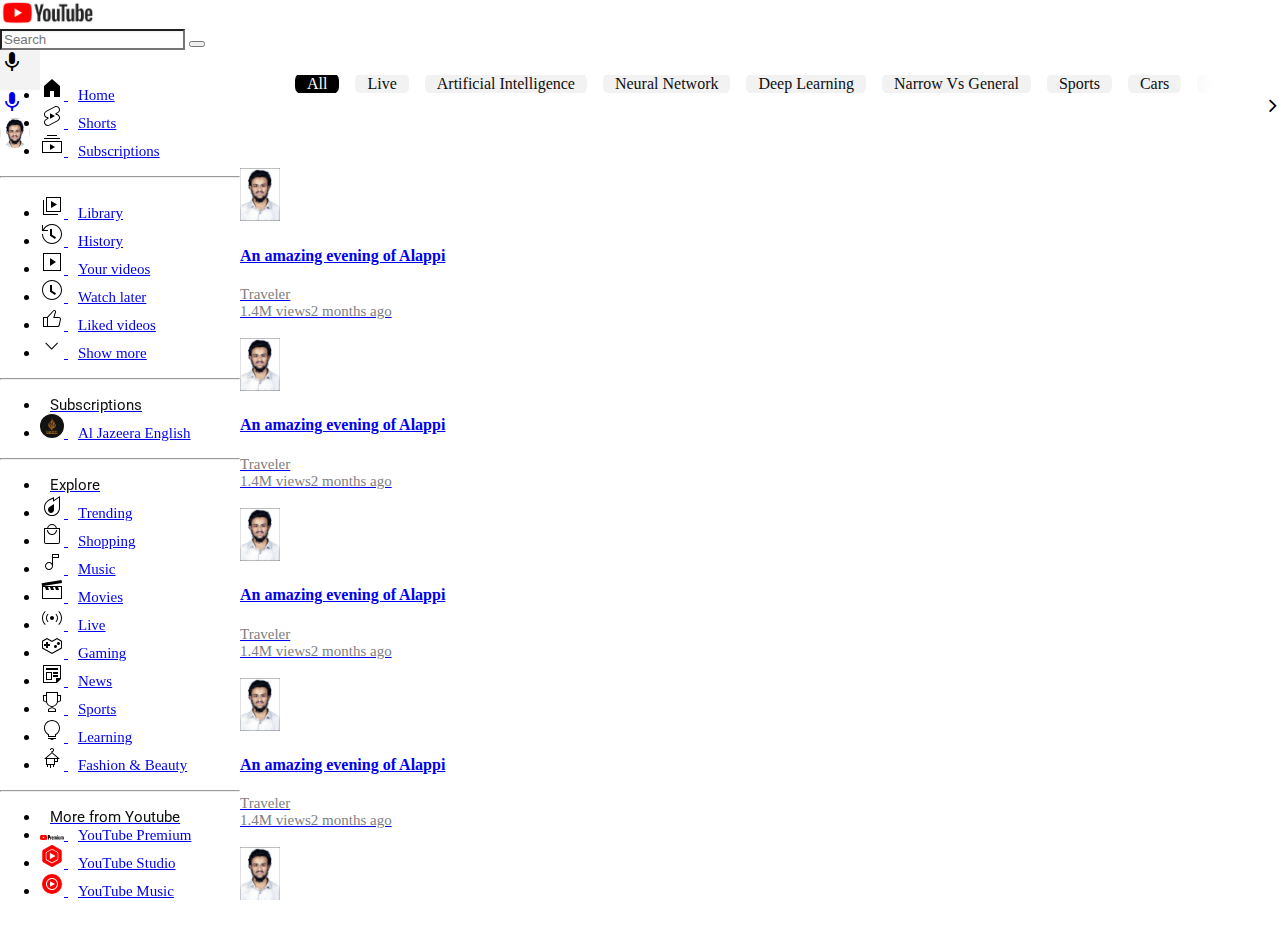
==== index.html @ 26c3fafc "third commit" ====
<!DOCTYPE html>
<html lang="en">

<head>
    <meta charset="UTF-8">
    <meta name="viewport" content="width=device-width, initial-scale=1.0">
    <title>YouTube Clone</title>
    <link rel="icon" href="images/youtube (2).png">
    <link href="https://cdn.jsdelivr.net/npm/bootstrap@5.3.1/dist/css/bootstrap.min.css" rel="stylesheet"
        integrity="sha384-4bw+/aepP/YC94hEpVNVgiZdgIC5+VKNBQNGCHeKRQN+PtmoHDEXuppvnDJzQIu9" crossorigin="anonymous">
    <!-- Material Icons -->
    <link href="https://fonts.googleapis.com/icon?family=Material+Icons" rel="stylesheet" />
    <!-- CSS -->
    <link rel="stylesheet" href="style.css">
    <link rel="stylesheet"
        href="https://cdnjs.cloudflare.com/ajax/libs/malihu-custom-scrollbar-plugin/3.1.5/jquery.mCustomScrollbar.css"
        integrity="sha512-fxF1t7b0mpb/ytjBeSu/OpgXxCVcX5/O8AJGYvHaWmNfi/lYLtttitFK17K4iKBva4iU9dcZ+BIV7dyD/nDdSw=="
        crossorigin="anonymous" referrerpolicy="no-referrer" />
    <link href="https://cdn.jsdelivr.net/npm/remixicon@3.5.0/fonts/remixicon.css" rel="stylesheet">
    <link rel="stylesheet" href="https://cdnjs.cloudflare.com/ajax/libs/font-awesome/4.7.0/css/font-awesome.css">

</head>

<body>

    <!-- topbar -->

    <nav class="navbar header justify-content-between align-items-center flex-nowrap bg-warnin">
        <div class="container-fluid">

            <!-- left-nav -->

            <div class="logo-container d-flex align-items-center">
                <a class="navbar-brand">
                    <i class="ri-menu-line"></i>
                </a>
                <a>
                    <img src="images/youtube.png" alt="..." style="width: 95px;">
                </a>
            </div>

            <!-- search-nav -->

            <div class="search-container col-xxl-4 col-xl-6 col-lg-6 col-md-6 d-none d-md-flex mx-3">
                <div class="d-flex justify-content-between align-items-center  input-group flex-nowrap">
                    <input type="text" class="form-control rounded-start-5" placeholder="Search">
                    <button class="input-group-text rounded-end-5 px-4" id="basic-addon2">
                        <i class="ri-search-line"></i>
                    </button>
                </div>
                <div class="mic-box rounded-circle ms-3 d-flex align-items-center justify-content-center">
                    <i class="material-icons mic">mic</i>
                </div>
            </div>



            <!-- profile-nav -->

            <div class=" navbar-expand profile-container">

                <div class="navbar-nav">
                    <a class="nav-item nav-link me-2  d-xs-block d-md-none" href="#"><i class="ri-search-line"
                            id="search-icon"></i></a>
                    <a class="nav-item nav-link mx-2  d-xs-block d-md-none" href="#"><i class="material-icons mic"
                            id="mic-icon">mic</i></a>
                    <a class="nav-item nav-link mx-2" href="#"><i class="ri-video-add-line"></i></a>
                    <a class="nav-item nav-link mx-2" href="#"><i class="ri-notification-2-line"></i></a>
                    <a class="nav-item navbar-brand" href="#">
                        <div class="img-container">
                            <img src="images/2787_Ashiq_witout.jpg" alt="...">
                        </div>
                    </a>
                </div>

            </div>

        </div>
    </nav>
    <!-- container -->

    <div class="container p-0 m-0">

        <!-- 26-Aug Header Completed -------------------------------------------------------------------------------------------------->

        <!-- sidebar -->

        <aside class="sidebar">
            <div class="sidebar-content">
                <ul class="nav nav-pills flex-column mb-auto home p-2">
                    <li class="nav-item">
                        <a href="#" class="nav-link active d-flex " aria-current="page">
                            <svg style="width: 24px; flex-shrink: 0;" enable-background="new 0 0 24 24" height="24"
                                viewBox="0 0 24 24" width="24" focusable="false"
                                style="pointer-events: none; display: block; width: 100%; height: 100%;">
                                <g>
                                    <path d="M4 21V10.08l8-6.96 8 6.96V21h-6v-6h-4v6H4z"></path>
                                </g>
                            </svg>
                            <Span>Home</Span>
                        </a>
                    </li>
                    <li class="nav-item">
                        <a href="#" class="nav-link link-body-emphasis">
                            <svg style="width: 24px; flex-shrink: 0;" height="24" viewBox="0 0 24 24" width="24"
                                focusable="false"
                                style="pointer-events: none; display: block; width: 100%; height: 100%;">
                                <path
                                    d="M10 14.65v-5.3L15 12l-5 2.65zm7.77-4.33-1.2-.5L18 9.06c1.84-.96 2.53-3.23 1.56-5.06s-3.24-2.53-5.07-1.56L6 6.94c-1.29.68-2.07 2.04-2 3.49.07 1.42.93 2.67 2.22 3.25.03.01 1.2.5 1.2.5L6 14.93c-1.83.97-2.53 3.24-1.56 5.07.97 1.83 3.24 2.53 5.07 1.56l8.5-4.5c1.29-.68 2.06-2.04 1.99-3.49-.07-1.42-.94-2.68-2.23-3.25zm-.23 5.86-8.5 4.5c-1.34.71-3.01.2-3.72-1.14-.71-1.34-.2-3.01 1.14-3.72l2.04-1.08v-1.21l-.69-.28-1.11-.46c-.99-.41-1.65-1.35-1.7-2.41-.05-1.06.52-2.06 1.46-2.56l8.5-4.5c1.34-.71 3.01-.2 3.72 1.14.71 1.34.2 3.01-1.14 3.72L15.5 9.26v1.21l1.8.74c.99.41 1.65 1.35 1.7 2.41.05 1.06-.52 2.06-1.46 2.56z">
                                </path>
                            </svg>
                            <span>Shorts</span>
                        </a>
                    </li>
                    <li class="nav-item">
                        <a href="#" class="nav-link link-body-emphasis">
                            <svg style="width: 24px; flex-shrink: 0;" enable-background="new 0 0 24 24" height="24"
                                viewBox="0 0 24 24" width="24" focusable="false"
                                style="pointer-events: none; display: block; width: 100%; height: 100%;">
                                <path
                                    d="M10 18v-6l5 3-5 3zm7-15H7v1h10V3zm3 3H4v1h16V6zm2 3H2v12h20V9zM3 10h18v10H3V10z">
                                </path>
                            </svg>
                            <span>Subscriptions</span>
                        </a>
                    </li>
                </ul>
                <hr>

                <ul class="nav nav-pills flex-column mb-auto home p-2">
                    <li class="nav-item">
                        <a href="#" class="nav-link link-body-emphasis">
                            <svg style="width: 24px; flex-shrink: 0;" enable-background="new 0 0 24 24" height="24"
                                viewBox="0 0 24 24" width="24" focusable="false"
                                style="pointer-events: none; display: block; width: 100%; height: 100%;">
                                <path d="m11 7 6 3.5-6 3.5V7zm7 13H4V6H3v15h15v-1zm3-2H6V3h15v15zM7 17h13V4H7v13z">
                                </path>
                            </svg>
                            <span>Library</span>
                        </a>
                    </li>
                    <li class="nav-item">
                        <a href="#" class="nav-link link-body-emphasis">
                            <svg style="width: 24px; flex-shrink: 0;" height="24"
                                style="pointer-events: none; display: block; width: 100%; height: 100%;"
                                viewBox="0 0 24 24" width="24" focusable="false">
                                <g>
                                    <path
                                        d="M14.97 16.95 10 13.87V7h2v5.76l4.03 2.49-1.06 1.7zM22 12c0 5.51-4.49 10-10 10S2 17.51 2 12h1c0 4.96 4.04 9 9 9s9-4.04 9-9-4.04-9-9-9C8.81 3 5.92 4.64 4.28 7.38c-.11.18-.22.37-.31.56L3.94 8H8v1H1.96V3h1v4.74c.04-.09.07-.17.11-.25.11-.22.23-.42.35-.63C5.22 3.86 8.51 2 12 2c5.51 0 10 4.49 10 10z">
                                    </path>
                                </g>
                            </svg>
                            <span>History</span>
                        </a>
                    </li>
                    <li class="nav-item">
                        <a href="#" class="nav-link link-body-emphasis">
                            <svg style="width: 24px; flex-shrink: 0;" enable-background="new 0 0 24 24" height="24"
                                viewBox="0 0 24 24" width="24" focusable="false"
                                style="pointer-events: none; display: block; width: 100%; height: 100%;">
                                <path d="m10 8 6 4-6 4V8zm11-5v18H3V3h18zm-1 1H4v16h16V4z"></path>
                            </svg>
                            <span>Your videos</span>
                        </a>
                    </li>
                    <li class="nav-item">
                        <a href="#" class="nav-link link-body-emphasis">
                            <svg style="width: 24px; flex-shrink: 0;" height="24" viewBox="0 0 24 24" width="24"
                                focusable="false"
                                style="pointer-events: none; display: block; width: 100%; height: 100%;">
                                <path
                                    d="M14.97 16.95 10 13.87V7h2v5.76l4.03 2.49-1.06 1.7zM12 3c-4.96 0-9 4.04-9 9s4.04 9 9 9 9-4.04 9-9-4.04-9-9-9m0-1c5.52 0 10 4.48 10 10s-4.48 10-10 10S2 17.52 2 12 6.48 2 12 2z">
                                </path>
                            </svg>
                            <span>Watch later</span>
                        </a>
                    </li>
                    <li class="nav-item">
                        <a href="#" class="nav-link link-body-emphasis">
                            <svg style="width: 24px; flex-shrink: 0;" enable-background="new 0 0 24 24" height="24"
                                viewBox="0 0 24 24" width="24" focusable="false"
                                style="pointer-events: none; display: block; width: 100%; height: 100%;">
                                <path
                                    d="M18.77,11h-4.23l1.52-4.94C16.38,5.03,15.54,4,14.38,4c-0.58,0-1.14,0.24-1.52,0.65L7,11H3v10h4h1h9.43 c1.06,0,1.98-0.67,2.19-1.61l1.34-6C21.23,12.15,20.18,11,18.77,11z M7,20H4v-8h3V20z M19.98,13.17l-1.34,6 C18.54,19.65,18.03,20,17.43,20H8v-8.61l5.6-6.06C13.79,5.12,14.08,5,14.38,5c0.26,0,0.5,0.11,0.63,0.3 c0.07,0.1,0.15,0.26,0.09,0.47l-1.52,4.94L13.18,12h1.35h4.23c0.41,0,0.8,0.17,1.03,0.46C19.92,12.61,20.05,12.86,19.98,13.17z">
                                </path>
                            </svg>
                            <span>Liked videos</span>
                        </a>
                    </li>
                    <li class="nav-item">
                        <a href="#" class="nav-link link-body-emphasis">
                            <svg style="width: 24px; flex-shrink: 0;" height="24" viewBox="0 0 24 24" width="24"
                                focusable="false"
                                style="pointer-events: none; display: block; width: 100%; height: 100%;">
                                <path d="m18 9.28-6.35 6.35-6.37-6.35.72-.71 5.64 5.65 5.65-5.65z"></path>
                            </svg>
                            <span>Show more</span>
                        </a>
                    </li>
                </ul>
                <hr>
                <ul class="nav nav-pills flex-column mb-auto home p-2">
                    <li class="nav-item">
                        <a href="#" class="nav-link link-body-emphasis">
                            <span class="heading">Subscriptions</span>
                        </a>
                    </li>
                    <li class="nav-item">
                        <a href="#" class="nav-link link-body-emphasis">
                            <img src="images/channels4_profile.jpg"
                                style="width: 24px; flex-shrink: 0; border-radius: 50%;" alt="...">
                            <span>Al Jazeera English</span>
                        </a>
                    </li>
                </ul>
                <hr>
                <ul class="nav nav-pills flex-column mb-auto home p-2">
                    <li class="nav-item">
                        <a href="#" class="nav-link link-body-emphasis">
                            <span class="heading">Explore</span>
                        </a>
                    </li>
                    <li class="nav-item">
                        <a href="#" class="nav-link link-body-emphasis">
                            <svg style="width: 24px; flex-shrink: 0;" enable-background="new 0 0 24 24" height="24"
                                viewBox="0 0 24 24" width="24" focusable="false"
                                style="pointer-events: none; display: block; width: 100%; height: 100%;">
                                <path
                                    d="M19 3.87v9.77C19 17.7 15.86 21 12 21s-7-3.3-7-7.37v-.13c0-1.06.22-2.13.62-3.09.5-1.19 1.29-2.21 2.27-2.97.85-.66 1.83-1.14 2.87-1.65.39-.19.77-.38 1.15-.58.36-.19.72-.38 1.08-.56v3.22l1.55-1.04L19 3.87M20 2l-6 4V3c-.85.44-1.7.88-2.55 1.33-1.41.74-2.9 1.34-4.17 2.32-1.13.87-2.02 2.05-2.58 3.37-.46 1.09-.7 2.29-.7 3.48v.14C4 18.26 7.58 22 12 22s8-3.74 8-8.36V2zM9.45 12.89 14 10v5.7c0 1.82-1.34 3.3-3 3.3s-3-1.47-3-3.3c0-1.19.58-2.23 1.45-2.81z">
                                </path>
                            </svg>
                            <span>Trending</span>
                        </a>
                    </li>
                    <li class="nav-item">
                        <a href="#" class="nav-link link-body-emphasis">
                            <svg style="width: 24px; flex-shrink: 0;" height="24" viewBox="0 0 24 24" width="24"
                                focusable="false"
                                style="pointer-events: none; display: block; width: 100%; height: 100%;">
                                <path
                                    d="M7 8c0 2.76 2.24 5 5 5s5-2.24 5-5h-1c0 2.21-1.79 4-4 4s-4-1.79-4-4H7zm9.9-2c-.46-2.28-2.48-4-4.9-4S7.56 3.72 7.1 6H4v14c0 1.1.9 2 2 2h12c1.1 0 2-.9 2-2V6h-3.1zM12 3c1.86 0 3.43 1.27 3.87 3H8.13c.44-1.73 2.01-3 3.87-3zm7 17c0 .55-.45 1-1 1H6c-.55 0-1-.45-1-1V7h14v13z">
                                </path>
                            </svg>
                            <span>Shopping</span>
                        </a>
                    </li>
                    <li class="nav-item">
                        <a href="#" class="nav-link link-body-emphasis">
                            <svg style="width: 24px; flex-shrink: 0;" enable-background="new 0 0 24 24" height="24"
                                viewBox="0 0 24 24" width="24" focusable="false"
                                style="pointer-events: none; display: block; width: 100%; height: 100%;">
                                <path
                                    d="M12 4v9.38c-.73-.84-1.8-1.38-3-1.38-2.21 0-4 1.79-4 4s1.79 4 4 4 4-1.79 4-4V8h6V4h-7zM9 19c-1.66 0-3-1.34-3-3s1.34-3 3-3 3 1.34 3 3-1.34 3-3 3zm9-12h-5V5h5v2z">
                                </path>
                            </svg>
                            <span>Music</span>
                        </a>
                    </li>
                    <li class="nav-item">
                        <a href="#" class="nav-link link-body-emphasis">
                            <svg style="width: 24px; flex-shrink: 0;" height="24" viewBox="0 0 24 24" width="24"
                                focusable="false"
                                style="pointer-events: none; display: block; width: 100%; height: 100%;">
                                <path
                                    d="m22.01 4.91-.5-2.96L1.64 5.19 2 8v13h20V8H3.06l18.95-3.09zM5 9l1 3h3L8 9h2l1 3h3l-1-3h2l1 3h3l-1-3h3v11H3V9h2z">
                                </path>
                            </svg>
                            <span>Movies</span>
                        </a>
                    </li>
                    <li class="nav-item">
                        <a href="#" class="nav-link link-body-emphasis">
                            <svg style="width: 24px; flex-shrink: 0;" enable-background="new 0 0 24 24" height="24"
                                viewBox="0 0 24 24" width="24" focusable="false"
                                style="pointer-events: none; display: block; width: 100%; height: 100%;">
                                <g>
                                    <path
                                        d="M14 12c0 1.1-.9 2-2 2s-2-.9-2-2 .9-2 2-2 2 .9 2 2zM8.48 8.45l-.71-.7C6.68 8.83 6 10.34 6 12s.68 3.17 1.77 4.25l.71-.71C7.57 14.64 7 13.39 7 12s.57-2.64 1.48-3.55zm7.75-.7-.71.71c.91.9 1.48 2.15 1.48 3.54s-.57 2.64-1.48 3.55l.71.71C17.32 15.17 18 13.66 18 12s-.68-3.17-1.77-4.25zM5.65 5.63l-.7-.71C3.13 6.73 2 9.24 2 12s1.13 5.27 2.95 7.08l.71-.71C4.02 16.74 3 14.49 3 12s1.02-4.74 2.65-6.37zm13.4-.71-.71.71C19.98 7.26 21 9.51 21 12s-1.02 4.74-2.65 6.37l.71.71C20.87 17.27 22 14.76 22 12s-1.13-5.27-2.95-7.08z">
                                    </path>
                                </g>
                            </svg>
                            <span>Live</span>
                        </a>
                    </li>
                    <li class="nav-item">
                        <a href="#" class="nav-link link-body-emphasis">
                            <svg style="width: 24px; flex-shrink: 0;" enable-background="new 0 0 24 24" height="24"
                                viewBox="0 0 24 24" width="24" focusable="false"
                                style="pointer-events: none; display: block; width: 100%; height: 100%;">
                                <path
                                    d="M10 12H8v2H6v-2H4v-2h2V8h2v2h2v2zm7 .5c0-.83-.67-1.5-1.5-1.5s-1.5.67-1.5 1.5.67 1.5 1.5 1.5 1.5-.67 1.5-1.5zm3-3c0-.83-.67-1.5-1.5-1.5S17 8.67 17 9.5s.67 1.5 1.5 1.5 1.5-.67 1.5-1.5zm-3.03-4.35-4.5 2.53-.49.27-.49-.27-4.5-2.53L3 7.39v6.43l8.98 5.04 8.98-5.04V7.39l-3.99-2.24m0-1.15 4.99 2.8v7.6L11.98 20 2 14.4V6.8L6.99 4l4.99 2.8L16.97 4z">
                                </path>
                            </svg>
                            <span>Gaming</span>
                        </a>
                    </li>
                    <li class="nav-item">
                        <a href="#" class="nav-link link-body-emphasis">
                            <svg style="width: 24px; flex-shrink: 0;" enable-background="new 0 0 24 24" height="24"
                                viewBox="0 0 24 24" width="24" focusable="false"
                                style="pointer-events: none; display: block; width: 100%; height: 100%;">
                                <path
                                    d="M11 11v6H7v-6h4m1-1H6v8h6v-8zM3 3.03V21h14l4-4V3.03M20 4v11.99l-.01.01H16v3.99l-.01.01H4V4h16zm-2 4H6V6h12v2zm0 7h-5v-2h5v2zm0-3h-5v-2h5v2z">
                                </path>
                            </svg>
                            <span>News</span>
                        </a>
                    </li>
                    <li class="nav-item">
                        <a href="#" class="nav-link link-body-emphasis">
                            <svg style="width: 24px; flex-shrink: 0;" height="24" viewBox="0 0 24 24" width="24"
                                focusable="false"
                                style="pointer-events: none; display: block; width: 100%; height: 100%;">
                                <path
                                    d="M18 5V2H6v3H3v6l3.23 1.61c.7 2.5 2.97 4.34 5.69 4.38L8 19v3h8v-3l-3.92-2.01c2.72-.04 4.99-1.88 5.69-4.38L21 11V5h-3zM6 11.38l-2-1V6h2v5.38zM15 21H9v-1.39l3-1.54 3 1.54V21zm2-10c0 2.76-2.24 5-5 5s-5-2.24-5-5V3h10v8zm3-.62-2 1V6h2v4.38z">
                                </path>
                            </svg>
                            <span>Sports</span>
                        </a>
                    </li>
                    <li class="nav-item">
                        <a href="#" class="nav-link link-body-emphasis">
                            <svg style="width: 24px; flex-shrink: 0;" enable-background="new 0 0 24 24" height="24"
                                viewBox="0 0 24 24" width="24" focusable="false"
                                style="pointer-events: none; display: block; width: 100%; height: 100%;">
                                <path
                                    d="M16 21h-2.28c-.35.6-.98 1-1.72 1s-1.38-.4-1.72-1H8v-1h8v1zm4-11c0 2.96-1.61 5.54-4 6.92V19H8v-2.08C5.61 15.54 4 12.96 4 10c0-4.42 3.58-8 8-8s8 3.58 8 8zm-5 8v-1.66l.5-.29C17.66 14.8 19 12.48 19 10c0-3.86-3.14-7-7-7s-7 3.14-7 7c0 2.48 1.34 4.8 3.5 6.06l.5.28V18h6z">
                                </path>
                            </svg>
                            <span>Learning</span>
                        </a>
                    </li>
                    <li class="nav-item">
                        <a href="#" class="nav-link link-body-emphasis">
                            <svg style="width: 24px; flex-shrink: 0;" height="24"
                                style="pointer-events: none; display: block; width: 100%; height: 100%;"
                                viewBox="0 0 24 24" width="24" focusable="false">
                                <path
                                    d="M12.5 6.44v-.5C13.36 5.71 14 4.93 14 4c0-1.1-.9-2-2-2s-2 .9-2 2h1c0-.55.45-1 1-1s1 .45 1 1-.45 1-1 1h-.5v1.44L4 13h2v6h1v2h1v-2h2v3h1v-3h2v2h1v-2h1v-3h3v-3h2l-7.5-6.56zM6.66 12 12 7.33 17.34 12H6.66zM14 18H7v-5h7v5zm1-3v-2h2v2h-2z">
                                </path>
                            </svg>
                            <span>Fashion & Beauty</span>
                        </a>
                    </li>
                </ul>
                <hr>
                <ul class="nav nav-pills flex-column mb-auto home p-2">
                    <li class="nav-item">
                        <a href="#" class="nav-link link-body-emphasis">
                            <span class="heading">More from Youtube</span>
                        </a>
                    </li>
                    <li class="nav-item">
                        <a href="#" class="nav-link link-body-emphasis">
                            <svg style="width: 24px; flex-shrink: 0;" class="external-icon" viewBox="0 0 97 20"
                                style="width: 100%; pointer-events: none; display: block; height: 100%;"
                                focusable="false">
                                <svg viewBox="0 0 97 20" preserveAspectRatio="xMidYMid meet"
                                    xmlns="http://www.w3.org/2000/svg">
                                    <g>
                                        <path
                                            d="M27.9704 3.12324C27.6411 1.89323 26.6745 0.926623 25.4445 0.597366C23.2173 2.24288e-07 14.2827 0 14.2827 0C14.2827 0 5.34807 2.24288e-07 3.12088 0.597366C1.89323 0.926623 0.924271 1.89323 0.595014 3.12324C-2.8036e-07 5.35042 0 10 0 10C0 10 -1.57002e-06 14.6496 0.597364 16.8768C0.926621 18.1068 1.89323 19.0734 3.12324 19.4026C5.35042 20 14.285 20 14.285 20C14.285 20 23.2197 20 25.4468 19.4026C26.6769 19.0734 27.6435 18.1068 27.9727 16.8768C28.5701 14.6496 28.5701 10 28.5701 10C28.5701 10 28.5677 5.35042 27.9704 3.12324Z"
                                            fill="#FF0000"></path>
                                        <path d="M11.4275 14.2854L18.8475 10.0004L11.4275 5.71533V14.2854Z"
                                            fill="white">
                                        </path>
                                    </g>
                                    <g>
                                        <path
                                            d="M40.0566 6.34524V7.03668C40.0566 10.4915 38.5255 12.5118 35.1742 12.5118H34.6638V18.5583H31.9263V1.42285H35.414C38.6078 1.42285 40.0566 2.7728 40.0566 6.34524ZM37.1779 6.59218C37.1779 4.09924 36.7287 3.50658 35.1765 3.50658H34.6662V10.4727H35.1365C36.6064 10.4727 37.1803 9.40968 37.1803 7.10253L37.1779 6.59218Z">
                                        </path>
                                        <path
                                            d="M46.5336 5.8345L46.3901 9.08238C45.2259 8.83779 44.264 9.02123 43.836 9.77382V18.5579H41.1196V6.0391H43.2857L43.5303 8.75312H43.6337C43.9183 6.77288 44.8379 5.771 46.0232 5.771C46.1949 5.7757 46.3666 5.79687 46.5336 5.8345Z">
                                        </path>
                                        <path
                                            d="M49.6567 13.2456V13.8782C49.6567 16.0842 49.779 16.8415 50.7198 16.8415C51.6182 16.8415 51.8228 16.1501 51.8439 14.7178L54.2734 14.8613C54.4568 17.5565 53.0481 18.763 50.6586 18.763C47.7588 18.763 46.9004 16.8627 46.9004 13.4126V11.223C46.9004 7.58707 47.8599 5.80908 50.7409 5.80908C53.6407 5.80908 54.3769 7.32131 54.3769 11.0984V13.2456H49.6567ZM49.6567 10.6703V11.5687H51.7193V10.675C51.7193 8.37258 51.5547 7.71172 50.6821 7.71172C49.8096 7.71172 49.6567 8.38669 49.6567 10.675V10.6703Z">
                                        </path>
                                        <path
                                            d="M68.4103 9.09902V18.5557H65.5928V9.30834C65.5928 8.28764 65.327 7.77729 64.7132 7.77729C64.2216 7.77729 63.7724 8.06186 63.4667 8.59338C63.4832 8.76271 63.4902 8.93439 63.4879 9.10373V18.5605H60.668V9.30834C60.668 8.28764 60.4022 7.77729 59.7884 7.77729C59.2969 7.77729 58.8665 8.06186 58.5631 8.57456V18.5628H55.7456V6.03929H57.9728L58.2221 7.63383H58.2621C58.8947 6.42969 59.9178 5.77588 61.1219 5.77588C62.3072 5.77588 62.9799 6.36854 63.288 7.43157C63.9418 6.34973 64.9225 5.77588 66.0443 5.77588C67.7564 5.77588 68.4103 7.00119 68.4103 9.09902Z">
                                        </path>
                                        <path
                                            d="M69.8191 2.8338C69.8191 1.4862 70.3106 1.09814 71.3501 1.09814C72.4132 1.09814 72.8812 1.54734 72.8812 2.8338C72.8812 4.22373 72.4108 4.57181 71.3501 4.57181C70.3106 4.56945 69.8191 4.22138 69.8191 2.8338ZM69.9837 6.03935H72.6789V18.5629H69.9837V6.03935Z">
                                        </path>
                                        <path
                                            d="M81.891 6.03955V18.5631H79.6849L79.4403 17.032H79.3792C78.7466 18.2573 77.827 18.7677 76.684 18.7677C75.0095 18.7677 74.2522 17.7046 74.2522 15.3975V6.0419H77.0697V15.2352C77.0697 16.3382 77.3002 16.7874 77.867 16.7874C78.3844 16.7663 78.8477 16.4582 79.0688 15.9902V6.0419H81.891V6.03955Z">
                                        </path>
                                        <path
                                            d="M96.1901 9.09893V18.5557H93.3726V9.30825C93.3726 8.28755 93.1068 7.7772 92.493 7.7772C92.0015 7.7772 91.5523 8.06177 91.2465 8.59329C91.263 8.76027 91.2701 8.9296 91.2677 9.09893V18.5557H88.4502V9.30825C88.4502 8.28755 88.1845 7.7772 87.5706 7.7772C87.0791 7.7772 86.6487 8.06177 86.3453 8.57447V18.5627H83.5278V6.0392H85.7527L85.9973 7.63139H86.0372C86.6699 6.42725 87.6929 5.77344 88.8971 5.77344C90.0824 5.77344 90.755 6.3661 91.0631 7.42913C91.7169 6.34729 92.6976 5.77344 93.8194 5.77344C95.541 5.77579 96.1901 7.0011 96.1901 9.09893Z">
                                        </path>
                                        <path
                                            d="M40.0566 6.34524V7.03668C40.0566 10.4915 38.5255 12.5118 35.1742 12.5118H34.6638V18.5583H31.9263V1.42285H35.414C38.6078 1.42285 40.0566 2.7728 40.0566 6.34524ZM37.1779 6.59218C37.1779 4.09924 36.7287 3.50658 35.1765 3.50658H34.6662V10.4727H35.1365C36.6064 10.4727 37.1803 9.40968 37.1803 7.10253L37.1779 6.59218Z">
                                        </path>
                                    </g>
                                </svg>
                            </svg>
                            <span>YouTube Premium</span>
                        </a>
                    </li>
                    <li class="nav-item">
                        <a href="#" class="nav-link link-body-emphasis">
                            <svg style="width: 24px; flex-shrink: 0;" viewBox="0 0 24 24" focusable="false"
                                style="pointer-events: none; display: block; width: 100%; height: 100%;">
                                <path fill="red"
                                    d="M11.13 1.21c.48-.28 1.26-.28 1.74 0l8.01 4.64c.48.28.87.97.87 1.53v9.24c0 .56-.39 1.25-.87 1.53l-8.01 4.64c-.48.28-1.26.28-1.74 0l-8.01-4.64c-.48-.28-.87-.97-.87-1.53V7.38c0-.56.39-1.25.87-1.53l8.01-4.64z">
                                </path>
                                <path fill="#fff"
                                    d="m12.71 18.98 4.9-2.83c.41-.24.64-.77.64-1.24V9.24c0-.47-.23-1-.64-1.24l-4.9-2.82c-.41-.23-1.02-.23-1.42 0L6.39 8c-.4.23-.64.77-.64 1.24v5.67c0 .47.24 1 .64 1.24l4.9 2.83c.2.12.46.18.71.18.26-.01.51-.07.71-.18z">
                                </path>
                                <path fill="red"
                                    d="m12.32 5.73 4.89 2.83c.16.09.41.31.41.67v5.67c0 .37-.25.54-.41.64l-4.89 2.83c-.16.09-.48.09-.64 0l-4.89-2.83c-.16-.09-.41-.34-.41-.64V9.24c.02-.37.25-.58.41-.68l4.89-2.83c.08-.05.2-.07.32-.07s.24.02.32.07z">
                                </path>
                                <path fill="#fff" d="M9.88 15.25 15.5 12 9.88 8.75z"></path>
                            </svg>
                            <span>YouTube Studio</span>
                        </a>
                    </li>
                    <li class="nav-item">
                        <a href="#" class="nav-link link-body-emphasis">
                            <svg style="width: 24px; flex-shrink: 0;" viewBox="0 0 24 24" focusable="false"
                                style="pointer-events: none; display: block; width: 100%; height: 100%;">
                                <circle fill="#FF0000" cx="12" cy="12" r="10"></circle>
                                <polygon fill="#FFFFFF" points="10,14.65 10,9.35 15,12 "></polygon>
                                <path fill="#FFFFFF"
                                    d="M12,7c2.76,0,5,2.24,5,5s-2.24,5-5,5s-5-2.24-5-5S9.24,7,12,7 M12,6c-3.31,0-6,2.69-6,6s2.69,6,6,6s6-2.69,6-6 S15.31,6,12,6L12,6z">
                                </path>
                            </svg>
                            <span>YouTube Music</span>
                        </a>
                    </li>
                    <li class="nav-item">
                        <a href="#" class="nav-link link-body-emphasis">
                            <svg style="width: 24px; flex-shrink: 0;" viewBox="0 0 24 24" focusable="false"
                                style="pointer-events: none; display: block; width: 100%; height: 100%;">
                                <path fill="#FF0000"
                                    d="M21.39,13.19c0-0.08,0-0.15,0-0.22c-0.01-0.86-0.5-5-0.78-5.74c-0.32-0.85-0.76-1.5-1.31-1.91 c-0.9-0.67-1.66-0.82-2.6-0.84l-0.02,0c-0.4,0-3.01,0.32-5.2,0.62C9.28,5.4,6.53,5.8,5.88,6.04c-0.9,0.33-1.62,0.77-2.19,1.33 c-1.05,1.04-1.18,2.11-1.04,3.51c0.1,1.09,0.69,5.37,1.02,6.35c0.45,1.32,1.33,2.12,2.47,2.24c0.28,0.03,0.55,0.05,0.82,0.05 c1,0,1.8-0.21,2.72-0.46c1.45-0.39,3.25-0.87,6.97-0.87l0.09,0h0.02c0.91,0,3.14-0.2,4.16-2.07C21.44,15.12,21.41,13.91,21.39,13.19 z">
                                </path>
                                <path fill="#000"
                                    d="M21.99,13.26c0-0.08,0-0.16-0.01-0.24c-0.01-0.92-0.54-5.32-0.83-6.11c-0.34-0.91-0.81-1.59-1.4-2.03 C18.81,4.17,17.99,4.02,17,4l-0.02,0c-0.43,0-3.21,0.34-5.54,0.66c-2.33,0.32-5.25,0.75-5.95,1C4.53,6.01,3.76,6.48,3.16,7.08 c-1.12,1.1-1.25,2.25-1.11,3.74c0.11,1.16,0.73,5.71,1.08,6.75c0.48,1.41,1.41,2.25,2.63,2.38C6.06,19.98,6.34,20,6.63,20 c1.07,0,1.91-0.23,2.89-0.49c1.54-0.41,3.46-0.93,7.41-0.93l0.1,0h0.02c0.97,0,3.34-0.21,4.42-2.2 C22.04,15.32,22.01,14.03,21.99,13.26z M20.59,15.91c-0.82,1.51-2.75,1.68-3.56,1.68l-0.1,0c-4.09,0-6.07,0.53-7.67,0.96 C8.31,18.8,7.56,19,6.63,19c-0.25,0-0.5-0.01-0.76-0.04c-1.04-0.11-1.54-0.99-1.79-1.71c-0.3-0.88-0.91-5.21-1.04-6.53 C2.9,9.25,3.1,8.54,3.86,7.79c0.5-0.5,1.15-0.89,1.97-1.19c0.17-0.06,1.1-0.32,5.74-0.95C14.2,5.29,16.64,5.01,16.99,5 c0.83,0.02,1.43,0.13,2.17,0.69c0.43,0.32,0.79,0.86,1.06,1.58c0.22,0.58,0.76,4.78,0.77,5.77l0.01,0.25 C21.01,13.96,21.04,15.08,20.59,15.91z">
                                </path>
                                <path fill="#000"
                                    d="M11.59,14.76c-0.48,0.36-0.8,0.45-1.01,0.45c-0.16,0-0.25-0.05-0.3-0.08c-0.34-0.18-0.42-0.61-0.5-1.2l-0.01-0.1 c-0.04-0.31-0.26-2.1-0.38-3.16L9.3,9.94C9.26,9.66,9.2,9.19,9.54,8.94c0.32-0.23,0.75-0.09,0.96-0.03c0.53,0.17,3.6,1.23,4.59,1.73 c0.21,0.09,0.67,0.28,0.68,0.83c0.01,0.5-0.38,0.74-0.53,0.82L11.59,14.76z">
                                </path>
                                <path fill="#FFF"
                                    d="M10.3,9.89c0,0,0.5,4.08,0.51,4.19c0.06-0.04,3.79-2.58,3.79-2.58C13.71,11.07,11.07,10.14,10.3,9.89z">
                                </path>
                            </svg>
                            <span>YouTube Kids</span>
                        </a>
                    </li>
                </ul>
                <hr>
                <ul class="nav nav-pills flex-column mb-auto home p-2">
                    <li class="nav-item">
                        <a href="#" class="nav-link link-body-emphasis">
                            <svg style="width: 24px; flex-shrink: 0;" enable-background="new 0 0 24 24" height="24"
                                viewBox="0 0 24 24" width="24" focusable="false"
                                style="pointer-events: none; display: block; width: 100%; height: 100%;">
                                <path
                                    d="M12 9.5c1.38 0 2.5 1.12 2.5 2.5s-1.12 2.5-2.5 2.5-2.5-1.12-2.5-2.5 1.12-2.5 2.5-2.5m0-1c-1.93 0-3.5 1.57-3.5 3.5s1.57 3.5 3.5 3.5 3.5-1.57 3.5-3.5-1.57-3.5-3.5-3.5zM13.22 3l.55 2.2.13.51.5.18c.61.23 1.19.56 1.72.98l.4.32.5-.14 2.17-.62 1.22 2.11-1.63 1.59-.37.36.08.51c.05.32.08.64.08.98s-.03.66-.08.98l-.08.51.37.36 1.63 1.59-1.22 2.11-2.17-.62-.5-.14-.4.32c-.53.43-1.11.76-1.72.98l-.5.18-.13.51-.55 2.24h-2.44l-.55-2.2-.13-.51-.5-.18c-.6-.23-1.18-.56-1.72-.99l-.4-.32-.5.14-2.17.62-1.21-2.12 1.63-1.59.37-.36-.08-.51c-.05-.32-.08-.65-.08-.98s.03-.66.08-.98l.08-.51-.37-.36L3.6 8.56l1.22-2.11 2.17.62.5.14.4-.32c.53-.44 1.11-.77 1.72-.99l.5-.18.13-.51.54-2.21h2.44M14 2h-4l-.74 2.96c-.73.27-1.4.66-2 1.14l-2.92-.83-2 3.46 2.19 2.13c-.06.37-.09.75-.09 1.14s.03.77.09 1.14l-2.19 2.13 2 3.46 2.92-.83c.6.48 1.27.87 2 1.14L10 22h4l.74-2.96c.73-.27 1.4-.66 2-1.14l2.92.83 2-3.46-2.19-2.13c.06-.37.09-.75.09-1.14s-.03-.77-.09-1.14l2.19-2.13-2-3.46-2.92.83c-.6-.48-1.27-.87-2-1.14L14 2z">
                                </path>
                            </svg>
                            <span>Settings</span>
                        </a>
                    </li>
                    <li class="nav-item">
                        <a href="#" class="nav-link link-body-emphasis">
                            <svg style="width: 24px; flex-shrink: 0;" enable-background="new 0 0 24 24" height="24"
                                viewBox="0 0 24 24" width="24" focusable="false"
                                style="pointer-events: none; display: block; width: 100%; height: 100%;">
                                <path
                                    d="m13.18 4 .24 1.2.16.8H19v7h-5.18l-.24-1.2-.16-.8H6V4h7.18M14 3H5v18h1v-9h6.6l.4 2h7V5h-5.6L14 3z">
                                </path>
                            </svg>
                            <span>Report History</span>
                        </a>
                    </li>
                    <li class="nav-item">
                        <a href="#" class="nav-link link-body-emphasis">
                            <svg style="width: 24px; flex-shrink: 0;" enable-background="new 0 0 24 24" height="24"
                                viewBox="0 0 24 24" width="24" focusable="false"
                                style="pointer-events: none; display: block; width: 100%; height: 100%;">
                                <path
                                    d="M15.36 9.96c0 1.09-.67 1.67-1.31 2.24-.53.47-1.03.9-1.16 1.6l-.04.2H11.1l.03-.28c.14-1.17.8-1.76 1.47-2.27.52-.4 1.01-.77 1.01-1.49 0-.51-.23-.97-.63-1.29-.4-.31-.92-.42-1.42-.29-.59.15-1.05.67-1.19 1.34l-.05.28H8.57l.06-.42c.2-1.4 1.15-2.53 2.42-2.87 1.05-.29 2.14-.08 2.98.57.85.64 1.33 1.62 1.33 2.68zM12 18c.55 0 1-.45 1-1s-.45-1-1-1-1 .45-1 1 .45 1 1 1zm0-15c-4.96 0-9 4.04-9 9s4.04 9 9 9 9-4.04 9-9-4.04-9-9-9m0-1c5.52 0 10 4.48 10 10s-4.48 10-10 10S2 17.52 2 12 6.48 2 12 2z">
                                </path>
                            </svg>
                            <span>Help</span>
                        </a>
                    </li>
                    <li class="nav-item">
                        <a href="#" class="nav-link link-body-emphasis">
                            <svg style="width: 24px; flex-shrink: 0;" enable-background="new 0 0 24 24" height="24"
                                viewBox="0 0 24 24" width="24" focusable="false"
                                style="pointer-events: none; display: block; width: 100%; height: 100%;">
                                <path
                                    d="M13 14h-2v-2h2v2zm0-9h-2v6h2V5zm6-2H5v16.59l3.29-3.29.3-.3H19V3m1-1v15H9l-5 5V2h16z">
                                </path>
                            </svg>
                            <span>Send feedback</span>
                        </a>
                    </li>
                </ul>
                <hr>
                <ul class="nav nav-footer mb-3">
                    <li class="nav-item">
                        <a href="#" class="nav-link text-dark">About</a>
                    </li>
                    <li class="nav-item">
                        <a href="#" class="nav-link text-dark">Press</a>
                    </li>
                    <li class="nav-item">
                        <a href="#" class="nav-link text-dark">Copyright</a>
                    </li>
                    <li class="nav-item">
                        <a href="#" class="nav-link text-dark">Contact us</a>
                    </li>
                    <li class="nav-item">
                        <a href="#" class="nav-link text-dark">Creators</a>
                    </li>
                    <li class="nav-item">
                        <a href="#" class="nav-link text-dark">Advertise</a>
                    </li>
                    <li class="nav-item">
                        <a href="#" class="nav-link text-dark">Developers</a>
                    </li>
                </ul>

                <ul class="nav nav-footer mb-3">
                    <li class="nav-item">
                        <a href="#" class="nav-link text-dark">Terms</a>
                    </li>
                    <li class="nav-item">
                        <a href="#" class="nav-link text-dark">Privacy</a>
                    </li>
                    <li class="nav-item">
                        <a href="#" class="nav-link text-dark">Policy & Safety</a>
                    </li>
                    <li class="nav-item">
                        <a href="#" class="nav-link text-dark">How YouTube works</a>
                    </li>
                    <li class="nav-item">
                        <a href="#" class="nav-link text-dark">Test new features</a>
                    </li>
                </ul>
                <ul class="nav nav-footer mb-3">
                    <li class="nav-item">
                        <a href="#" class="nav-link fw-light text-dark">© 2023 Google LLC</a>
                    </li>
                </ul>

            </div>
        </aside>

        <main>

            <!-- chips -->


                <div class="chips">
                    <div class="icon">
                        <i class="fa fa-angle-left" id="left" aria-hidden="true"></i>
                    </div>

                    <ul class="tabs-box">
                        <li>
                            <a href="#" class="tab active">All</a>
                        </li>
                        <li>
                            <a href="#" class="tab">Live</a>
                        </li>
                        <li>
                            <a href="#" class="tab">Artificial Intelligence</a>
                        </li>
                        <li>
                            <a href="#" class="tab">Neural Network</a>
                        </li>
                        <li>
                            <a href="#" class="tab">Deep Learning</a>
                        </li>
                        <li>
                            <a href="#" class="tab">Narrow Vs General</a>
                        </li>
                        <li>
                            <a href="#" class="tab">Sports</a>
                        </li>
                        <li>
                            <a href="#" class="tab">Cars</a>
                        </li>
                        <li>
                            <a href="#" class="tab">Chess</a>
                        </li>
                        <li>
                            <a href="#" class="tab">Computer Science</a>
                        </li>
                        <li>
                            <a href="#" class="tab">Computer Science</a>
                        </li>
                        <li>
                            <a href="#" class="tab">Ferrari</a>
                        </li>
                        <li>
                            <a href="#" class="tab">India</a>
                        </li>
                        <li>
                            <a href="#" class="tab">Mount Everest</a>
                        </li>
                    </ul>
                    <div class="icon">
                        <i class="fa fa-angle-right" id="right" aria-hidden="true"></i>
                    </div>
                </div>

            <!-- videos -->

            <div class="video-container container-fluid p-5 py-3">
                <div class="row">
                    <div class="col-12 col-md-6 col-lg-4 col-xl-3 p-2">
                        <a href="#" class="card card-video border-0 bg-transparent mb-4 text-decoration-none">
                            <img src="images/thumbnails/beautiful-seaside-landscape.jpg" alt="">
                            <div class="card-video-details mt-2 d-flex">
                                <div>
                                    <img src="images/2787_Ashiq_witout.jpg" class="rounded-circle me-2" width="40"
                                        alt="">
                                </div>
                                <div class="card-text">
                                    <h4 class="h4">An amazing evening of Alappi</h4>
                                    <div class="youtubeId">Traveler</div>
                                    <div class="youtubeView">1.4M views2 months ago</div>
                                </div>
                            </div>
                        </a>
                    </div>
                    <div class="col-12 col-md-6 col-lg-4 col-xl-3 p-2">
                        <a href="#" class="card card-video border-0 bg-transparent mb-4 text-decoration-none">
                            <img src="images/thumbnails/beautiful-seaside-landscape.jpg" alt="">
                            <div class="card-video-details mt-2 d-flex">
                                <div>
                                    <img src="images/2787_Ashiq_witout.jpg" class="rounded-circle me-2" width="40"
                                        alt="">
                                </div>
                                <div class="card-text">
                                    <h4 class="h4">An amazing evening of Alappi</h4>
                                    <div class="youtubeId">Traveler</div>
                                    <div class="youtubeView">1.4M views2 months ago</div>
                                </div>
                            </div>
                        </a>
                    </div>
                    <div class="col-12 col-md-6 col-lg-4 col-xl-3 p-2">
                        <a href="#" class="card card-video border-0 bg-transparent mb-4 text-decoration-none">
                            <img src="images/thumbnails/beautiful-seaside-landscape.jpg" alt="">
                            <div class="card-video-details mt-2 d-flex">
                                <div>
                                    <img src="images/2787_Ashiq_witout.jpg" class="rounded-circle me-2" width="40"
                                        alt="">
                                </div>
                                <div class="card-text">
                                    <h4 class="h4">An amazing evening of Alappi</h4>
                                    <div class="youtubeId">Traveler</div>
                                    <div class="youtubeView">1.4M views2 months ago</div>
                                </div>
                            </div>
                        </a>
                    </div>
                    <div class="col-12 col-md-6 col-lg-4 col-xl-3 p-2">
                        <a href="#" class="card card-video border-0 bg-transparent mb-4 text-decoration-none">
                            <img src="images/thumbnails/beautiful-seaside-landscape.jpg" alt="">
                            <div class="card-video-details mt-2 d-flex">
                                <div>
                                    <img src="images/2787_Ashiq_witout.jpg" class="rounded-circle me-2" width="40"
                                        alt="">
                                </div>
                                <div class="card-text">
                                    <h4 class="h4">An amazing evening of Alappi</h4>
                                    <div class="youtubeId">Traveler</div>
                                    <div class="youtubeView">1.4M views2 months ago</div>
                                </div>
                            </div>
                        </a>
                    </div>
                    <div class="col-12 col-md-6 col-lg-4 col-xl-3 p-2">
                        <a href="#" class="card card-video border-0 bg-transparent mb-4 text-decoration-none">
                            <img src="images/thumbnails/beautiful-seaside-landscape.jpg" alt="">
                            <div class="card-video-details mt-2 d-flex">
                                <div>
                                    <img src="images/2787_Ashiq_witout.jpg" class="rounded-circle me-2" width="40"
                                        alt="">
                                </div>
                                <div class="card-text">
                                    <h4 class="h4">An amazing evening of Alappi</h4>
                                    <div class="youtubeId">Traveler</div>
                                    <div class="youtubeView">1.4M views2 months ago</div>
                                </div>
                            </div>
                        </a>
                    </div>
                    <div class="col-12 col-md-6 col-lg-4 col-xl-3 p-2">
                        <a href="#" class="card card-video border-0 bg-transparent mb-4 text-decoration-none">
                            <img src="images/thumbnails/beautiful-seaside-landscape.jpg" alt="">
                            <div class="card-video-details mt-2 d-flex">
                                <div>
                                    <img src="images/2787_Ashiq_witout.jpg" class="rounded-circle me-2" width="40"
                                        alt="">
                                </div>
                                <div class="card-text">
                                    <h4 class="h4">An amazing evening of Alappi</h4>
                                    <div class="youtubeId">Traveler</div>
                                    <div class="youtubeView">1.4M views2 months ago</div>
                                </div>
                            </div>
                        </a>
                    </div>
                    <div class="col-12 col-md-6 col-lg-4 col-xl-3 p-2">
                        <a href="#" class="card card-video border-0 bg-transparent mb-4 text-decoration-none">
                            <img src="images/thumbnails/beautiful-seaside-landscape.jpg" alt="">
                            <div class="card-video-details mt-2 d-flex">
                                <div>
                                    <img src="images/2787_Ashiq_witout.jpg" class="rounded-circle me-2" width="40"
                                        alt="">
                                </div>
                                <div class="card-text">
                                    <h4 class="h4">An amazing evening of Alappi</h4>
                                    <div class="youtubeId">Traveler</div>
                                    <div class="youtubeView">1.4M views2 months ago</div>
                                </div>
                            </div>
                        </a>
                    </div>
                    <div class="col-12 col-md-6 col-lg-4 col-xl-3 p-2">
                        <a href="#" class="card card-video border-0 bg-transparent mb-4 text-decoration-none">
                            <img src="images/thumbnails/beautiful-seaside-landscape.jpg" alt="">
                            <div class="card-video-details mt-2 d-flex">
                                <div>
                                    <img src="images/2787_Ashiq_witout.jpg" class="rounded-circle me-2" width="40"
                                        alt="">
                                </div>
                                <div class="card-text">
                                    <h4 class="h4">An amazing evening of Alappi</h4>
                                    <div class="youtubeId">Traveler</div>
                                    <div class="youtubeView">1.4M views2 months ago</div>
                                </div>
                            </div>
                        </a>
                    </div>
                    <div class="col-12 col-md-6 col-lg-4 col-xl-3 p-2">
                        <a href="#" class="card card-video border-0 bg-transparent mb-4 text-decoration-none">
                            <img src="images/thumbnails/beautiful-seaside-landscape.jpg" alt="">
                            <div class="card-video-details mt-2 d-flex">
                                <div>
                                    <img src="images/2787_Ashiq_witout.jpg" class="rounded-circle me-2" width="40"
                                        alt="">
                                </div>
                                <div class="card-text">
                                    <h4 class="h4">An amazing evening of Alappi</h4>
                                    <div class="youtubeId">Traveler</div>
                                    <div class="youtubeView">1.4M views2 months ago</div>
                                </div>
                            </div>
                        </a>
                    </div>
                </div>
            </div>
        </main>
    </div>


    <script src="https://cdn.jsdelivr.net/npm/bootstrap@5.3.1/dist/js/bootstrap.bundle.min.js"
        integrity="sha384-HwwvtgBNo3bZJJLYd8oVXjrBZt8cqVSpeBNS5n7C8IVInixGAoxmnlMuBnhbgrkm"
        crossorigin="anonymous"></script>
    <script
        src="https://cdnjs.cloudflare.com/ajax/libs/malihu-custom-scrollbar-plugin/3.1.5/jquery.mCustomScrollbar.min.js"
        integrity="sha512-Yk47FuYNtuINE1w+t/KT4BQ7JaycTCcrvlSvdK/jry6Kcxqg5vN7/svVWCxZykVzzJHaxXk5T9jnFemZHSYgnw=="
        crossorigin="anonymous" referrerpolicy="no-referrer"></script>
    <script src="script.js"></script>

    </div>
</body>

</html>
---- style.css ----
@import url('https://fonts.googleapis.com/css2?family=Roboto&display=swap');

  body,
  html {
      margin: 0;
      padding: 0;
      overflow: hidden;
      box-sizing: border-box;
  }

  .container {
      width: 100%;
      height: 100%;
  }

  /*------------- navbar ----------------*/

  .header {
      position: fixed;
      background-color: #ffffff;
      width: 100%;
  }

  .input-group-text .form-control {
      border-color: #ccc;
  }

  .form-control {
      box-shadow: inset 0 1px 2px #eee
  }

  .profile-container .img-container {
      width: 30px;
      height: 30px;
      overflow: hidden;
      border-radius: 50%;
  }

  .img-container img {
      width: 100%;
  }

  .mic-box {
      background-color: #f3f3f3;
      flex-shrink: 0;
      width: 40px;
      height: 40px;
  }

  .mic-box:hover {
      cursor: pointer;
  }

  /* ---------------- sidebar -------------- */

  .sidebar {
      width: 240px;
      position: fixed;
      overflow-y: scroll;
      margin: 0 0 0 0;
      height: calc(100vh - 60px);

      .nav-link span {
          padding: 0 10px;
          vertical-align: bottom;
          font-size: 15px;
          white-space: nowrap;
      }

      visibility: hidden;
  }

  .sidebar-content,
  .sidebar:hover {
      visibility: visible;
  }

  .heading {
      font-size: 16px;
      font-family: 'Roboto', sans-serif;
      font-weight: 400;
      color: #0f0f0f;
  }

  .nav-footer {
      padding-right: 30px;
      padding-left: 1rem;

      .nav-link {
          font-size: 12px;
          font-weight: bold;
          padding: 0;
          padding-right: 5px;
      }
  }

  ::-webkit-scrollbar {
      background: transparent;
      width: 7px;
  }

  ::-webkit-scrollbar-thumb {
      background: #606060;
      border-radius: 100px;
  }

  /* *************** main ****************** */

  main {
      width: calc(100vw - 240px);
      height: calc(100vh - 60px);
      /* background: #606060; */
      margin: 60px 0 0 240px;
    
  }

  /* ------------- chips -------------- */

  .video-container{
    overflow-y: scroll;
  }

  .chips {
      width: 100%;
      background-color: rgb(255, 255, 255);
      position: relative;
      overflow-x: hidden;
      align-items: center;
      padding: 15px;
      height: 60px;
  }

  .chips .icon {
      position: absolute;
      top: 0;
      height: 100%;
      width: 120px;
      display: flex;
      align-items: center;
  }

  .icon:first-child {
      left: 0;
      display: none;
      background: linear-gradient(90deg, #ffffff 70%, transparent);
  }

  .icon:last-child {
      right: 0;
      justify-content: flex-end;
      background: linear-gradient(-90deg, #ffffff 70%, transparent);
  }

  .icon i {
      width: 45px;
      height: 45px;
      cursor: pointer;
      background: #fff;
      border-radius: 50%;
      text-align: center;
      line-height: 45px;
      font-size: 1.4rem;
  }

  .icon i:hover {
      background: #f0f0f0;
  }

  .icon:first-child {
      margin-left: 15px;
  }

  .icon:last-child {
      margin-right: 15px;
  }

  .chips .tabs-box {
      display: flex;
      list-style: none;
      gap: 16px;
      margin: 0;
      overflow: hidden;
      scroll-behavior: smooth;
  }

  .tabs-box.dragging {
      scroll-behavior: auto;
      cursor: grab;
  }

  .tabs-box.dragging .tab {
      user-select: none;
  }

  .tabs-box .tab {
      text-decoration: none;
      color: #0f0f0f;
      background-color: rgba(0, 0, 0, 0.05);
      padding: 2px 12px;
      min-width: 20px;
      max-width: 150px;
      overflow: hidden;
      text-overflow: ellipsis;
      border-radius: 7px;
      white-space: nowrap;
      cursor: pointer;
  }

  .tabs-box li a:hover {
      background: #e9e9e9;
  }

  .tabs-box .tab.active {
      color: #fff;
      background: black;
  }

  /* ------------------ video-cards ------------------------- */

  .video-container{
    height: calc(100vh - 120px);
    overflow-y: scroll;
  }

  .card-text {
      .h4 {
          font-size: 16px;
          font-weight: bold;
      }

      .youtubeId,
      .youtubeView {
          color: grey;
          font-size: 15px;
      }
  }
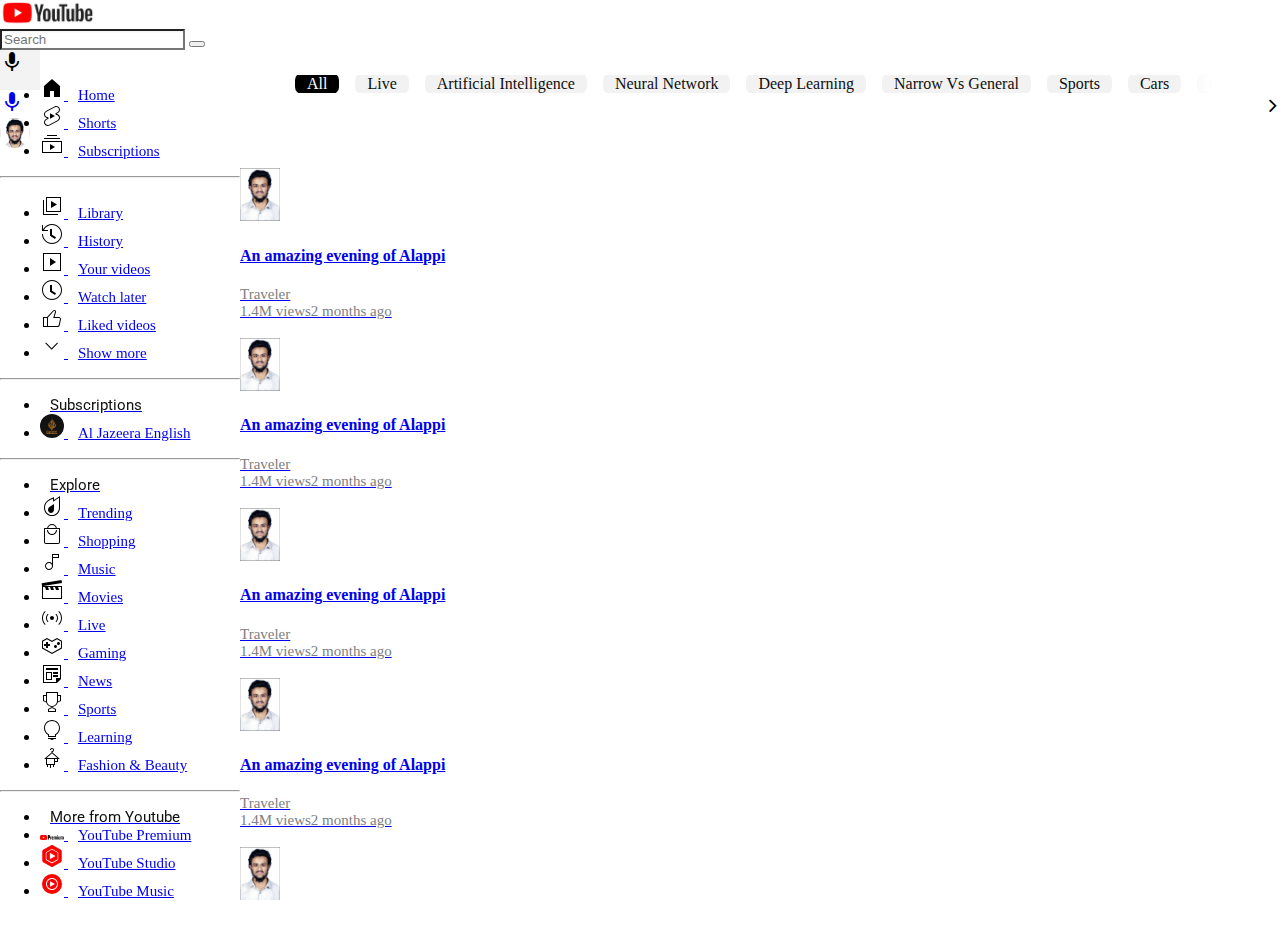
==== commit b0db776f: "first commit" ====
--- a/index.html
+++ b/index.html
@@ -32,7 +32,7 @@
 
             <div class="logo-container d-flex align-items-center">
                 <a class="navbar-brand">
-                    <i class="ri-menu-line"></i>
+                    <i class="ri-menu-line" onclick="javascript:switchVisibility();"></i>
                 </a>
                 <a>
                     <img src="images/youtube.png" alt="..." style="width: 95px;">
@@ -79,13 +79,13 @@
     </nav>
     <!-- container -->
 
-    <div class="container p-0 m-0">
+    <div class="container-fluid">
 
         <!-- 26-Aug Header Completed -------------------------------------------------------------------------------------------------->
 
         <!-- sidebar -->
 
-        <aside class="sidebar">
+        <aside class="sidebar" id="s-bar1">
             <div class="sidebar-content">
                 <ul class="nav nav-pills flex-column mb-auto home p-2">
                     <li class="nav-item">
@@ -452,49 +452,25 @@
                 <ul class="nav nav-pills flex-column mb-auto home p-2">
                     <li class="nav-item">
                         <a href="#" class="nav-link link-body-emphasis">
-                            <svg style="width: 24px; flex-shrink: 0;" enable-background="new 0 0 24 24" height="24"
-                                viewBox="0 0 24 24" width="24" focusable="false"
-                                style="pointer-events: none; display: block; width: 100%; height: 100%;">
-                                <path
-                                    d="M12 9.5c1.38 0 2.5 1.12 2.5 2.5s-1.12 2.5-2.5 2.5-2.5-1.12-2.5-2.5 1.12-2.5 2.5-2.5m0-1c-1.93 0-3.5 1.57-3.5 3.5s1.57 3.5 3.5 3.5 3.5-1.57 3.5-3.5-1.57-3.5-3.5-3.5zM13.22 3l.55 2.2.13.51.5.18c.61.23 1.19.56 1.72.98l.4.32.5-.14 2.17-.62 1.22 2.11-1.63 1.59-.37.36.08.51c.05.32.08.64.08.98s-.03.66-.08.98l-.08.51.37.36 1.63 1.59-1.22 2.11-2.17-.62-.5-.14-.4.32c-.53.43-1.11.76-1.72.98l-.5.18-.13.51-.55 2.24h-2.44l-.55-2.2-.13-.51-.5-.18c-.6-.23-1.18-.56-1.72-.99l-.4-.32-.5.14-2.17.62-1.21-2.12 1.63-1.59.37-.36-.08-.51c-.05-.32-.08-.65-.08-.98s.03-.66.08-.98l.08-.51-.37-.36L3.6 8.56l1.22-2.11 2.17.62.5.14.4-.32c.53-.44 1.11-.77 1.72-.99l.5-.18.13-.51.54-2.21h2.44M14 2h-4l-.74 2.96c-.73.27-1.4.66-2 1.14l-2.92-.83-2 3.46 2.19 2.13c-.06.37-.09.75-.09 1.14s.03.77.09 1.14l-2.19 2.13 2 3.46 2.92-.83c.6.48 1.27.87 2 1.14L10 22h4l.74-2.96c.73-.27 1.4-.66 2-1.14l2.92.83 2-3.46-2.19-2.13c.06-.37.09-.75.09-1.14s-.03-.77-.09-1.14l2.19-2.13-2-3.46-2.92.83c-.6-.48-1.27-.87-2-1.14L14 2z">
-                                </path>
-                            </svg>
+                            <i class="ri-settings-3-line"></i>
                             <span>Settings</span>
                         </a>
                     </li>
                     <li class="nav-item">
                         <a href="#" class="nav-link link-body-emphasis">
-                            <svg style="width: 24px; flex-shrink: 0;" enable-background="new 0 0 24 24" height="24"
-                                viewBox="0 0 24 24" width="24" focusable="false"
-                                style="pointer-events: none; display: block; width: 100%; height: 100%;">
-                                <path
-                                    d="m13.18 4 .24 1.2.16.8H19v7h-5.18l-.24-1.2-.16-.8H6V4h7.18M14 3H5v18h1v-9h6.6l.4 2h7V5h-5.6L14 3z">
-                                </path>
-                            </svg>
+                            <i class="ri-flag-line"></i>
                             <span>Report History</span>
                         </a>
                     </li>
                     <li class="nav-item">
                         <a href="#" class="nav-link link-body-emphasis">
-                            <svg style="width: 24px; flex-shrink: 0;" enable-background="new 0 0 24 24" height="24"
-                                viewBox="0 0 24 24" width="24" focusable="false"
-                                style="pointer-events: none; display: block; width: 100%; height: 100%;">
-                                <path
-                                    d="M15.36 9.96c0 1.09-.67 1.67-1.31 2.24-.53.47-1.03.9-1.16 1.6l-.04.2H11.1l.03-.28c.14-1.17.8-1.76 1.47-2.27.52-.4 1.01-.77 1.01-1.49 0-.51-.23-.97-.63-1.29-.4-.31-.92-.42-1.42-.29-.59.15-1.05.67-1.19 1.34l-.05.28H8.57l.06-.42c.2-1.4 1.15-2.53 2.42-2.87 1.05-.29 2.14-.08 2.98.57.85.64 1.33 1.62 1.33 2.68zM12 18c.55 0 1-.45 1-1s-.45-1-1-1-1 .45-1 1 .45 1 1 1zm0-15c-4.96 0-9 4.04-9 9s4.04 9 9 9 9-4.04 9-9-4.04-9-9-9m0-1c5.52 0 10 4.48 10 10s-4.48 10-10 10S2 17.52 2 12 6.48 2 12 2z">
-                                </path>
-                            </svg>
+                            <i class="ri-question-line"></i>
                             <span>Help</span>
                         </a>
                     </li>
                     <li class="nav-item">
                         <a href="#" class="nav-link link-body-emphasis">
-                            <svg style="width: 24px; flex-shrink: 0;" enable-background="new 0 0 24 24" height="24"
-                                viewBox="0 0 24 24" width="24" focusable="false"
-                                style="pointer-events: none; display: block; width: 100%; height: 100%;">
-                                <path
-                                    d="M13 14h-2v-2h2v2zm0-9h-2v6h2V5zm6-2H5v16.59l3.29-3.29.3-.3H19V3m1-1v15H9l-5 5V2h16z">
-                                </path>
-                            </svg>
+                            <i class="ri-feedback-line"></i>
                             <span>Send feedback</span>
                         </a>
                     </li>
@@ -546,68 +522,130 @@
                         <a href="#" class="nav-link fw-light text-dark">© 2023 Google LLC</a>
                     </li>
                 </ul>
-
             </div>
         </aside>
 
-        <main>
+        <!-- Second sidebar.................................................................... -->
+
+        <aside class="sidebar" id="s-bar2">
+            <div class="sidebar-content ">
+                <ul class="nav nav-pills flex-column mb-auto home p-2  align-items-center">
+                    <li class="nav-item">
+                        <a href="#"
+                            class="nav-link link-body-emphasis d-flex float-start align-items-center flex-column"
+                            aria-current="page">
+                            <svg style="width: 24px; flex-shrink: 0;" enable-background="new 0 0 24 24" height="24"
+                                viewBox="0 0 24 24" width="24" focusable="false"
+                                style="pointer-events: none; display: block; width: 100%; height: 100%;">
+                                <g>
+                                    <path d="M4 21V10.08l8-6.96 8 6.96V21h-6v-6h-4v6H4z"></path>
+                                </g>
+                            </svg>
+                            <Span>Home</Span>
+                        </a>
+                    </li>
+                    <li class="nav-item">
+                        <a href="#"
+                            class="nav-link link-body-emphasis d-flex float-start align-items-center flex-column">
+                            <svg style="width: 24px; flex-shrink: 0;" height="24" viewBox="0 0 24 24" width="24"
+                                focusable="false"
+                                style="pointer-events: none; display: block; width: 100%; height: 100%;">
+                                <path
+                                    d="M10 14.65v-5.3L15 12l-5 2.65zm7.77-4.33-1.2-.5L18 9.06c1.84-.96 2.53-3.23 1.56-5.06s-3.24-2.53-5.07-1.56L6 6.94c-1.29.68-2.07 2.04-2 3.49.07 1.42.93 2.67 2.22 3.25.03.01 1.2.5 1.2.5L6 14.93c-1.83.97-2.53 3.24-1.56 5.07.97 1.83 3.24 2.53 5.07 1.56l8.5-4.5c1.29-.68 2.06-2.04 1.99-3.49-.07-1.42-.94-2.68-2.23-3.25zm-.23 5.86-8.5 4.5c-1.34.71-3.01.2-3.72-1.14-.71-1.34-.2-3.01 1.14-3.72l2.04-1.08v-1.21l-.69-.28-1.11-.46c-.99-.41-1.65-1.35-1.7-2.41-.05-1.06.52-2.06 1.46-2.56l8.5-4.5c1.34-.71 3.01-.2 3.72 1.14.71 1.34.2 3.01-1.14 3.72L15.5 9.26v1.21l1.8.74c.99.41 1.65 1.35 1.7 2.41.05 1.06-.52 2.06-1.46 2.56z">
+                                </path>
+                            </svg>
+                            <span>Shorts</span>
+                        </a>
+                    </li>
+                    <li class="nav-item">
+                        <a href="#"
+                            class="nav-link link-body-emphasis d-flex float-start align-items-center flex-column">
+                            <svg style="width: 24px; flex-shrink: 0;" enable-background="new 0 0 24 24" height="24"
+                                viewBox="0 0 24 24" width="24" focusable="false"
+                                style="pointer-events: none; display: block; width: 100%; height: 100%;">
+                                <path
+                                    d="M10 18v-6l5 3-5 3zm7-15H7v1h10V3zm3 3H4v1h16V6zm2 3H2v12h20V9zM3 10h18v10H3V10z">
+                                </path>
+                            </svg>
+                            <span>Subscriptions</span>
+                        </a>
+                    </li>
+                    <li class="nav-item">
+                        <a href="#"
+                            class="nav-link link-body-emphasis d-flex float-start align-items-center flex-column">
+                            <svg style="width: 24px; flex-shrink: 0;" enable-background="new 0 0 24 24" height="24"
+                                viewBox="0 0 24 24" width="24" focusable="false"
+                                style="pointer-events: none; display: block; width: 100%; height: 100%;">
+                                <path d="m11 7 6 3.5-6 3.5V7zm7 13H4V6H3v15h15v-1zm3-2H6V3h15v15zM7 17h13V4H7v13z">
+                                </path>
+                            </svg>
+                            <span>Library</span>
+                        </a>
+                    </li>
+                </ul>
+            </div>
+        </aside>
+
+
+
+        <main id="mainContent">
 
             <!-- chips -->
 
 
-                <div class="chips">
-                    <div class="icon">
-                        <i class="fa fa-angle-left" id="left" aria-hidden="true"></i>
-                    </div>
-
-                    <ul class="tabs-box">
-                        <li>
-                            <a href="#" class="tab active">All</a>
-                        </li>
-                        <li>
-                            <a href="#" class="tab">Live</a>
-                        </li>
-                        <li>
-                            <a href="#" class="tab">Artificial Intelligence</a>
-                        </li>
-                        <li>
-                            <a href="#" class="tab">Neural Network</a>
-                        </li>
-                        <li>
-                            <a href="#" class="tab">Deep Learning</a>
-                        </li>
-                        <li>
-                            <a href="#" class="tab">Narrow Vs General</a>
-                        </li>
-                        <li>
-                            <a href="#" class="tab">Sports</a>
-                        </li>
-                        <li>
-                            <a href="#" class="tab">Cars</a>
-                        </li>
-                        <li>
-                            <a href="#" class="tab">Chess</a>
-                        </li>
-                        <li>
-                            <a href="#" class="tab">Computer Science</a>
-                        </li>
-                        <li>
-                            <a href="#" class="tab">Computer Science</a>
-                        </li>
-                        <li>
-                            <a href="#" class="tab">Ferrari</a>
-                        </li>
-                        <li>
-                            <a href="#" class="tab">India</a>
-                        </li>
-                        <li>
-                            <a href="#" class="tab">Mount Everest</a>
-                        </li>
-                    </ul>
-                    <div class="icon">
-                        <i class="fa fa-angle-right" id="right" aria-hidden="true"></i>
-                    </div>
+            <div class="chips">
+                <div class="icon">
+                    <i class="fa fa-angle-left" id="left" aria-hidden="true"></i>
                 </div>
+
+                <ul class="tabs-box">
+                    <li>
+                        <a href="#" class="tab active">All</a>
+                    </li>
+                    <li>
+                        <a href="#" class="tab">Live</a>
+                    </li>
+                    <li>
+                        <a href="#" class="tab">Artificial Intelligence</a>
+                    </li>
+                    <li>
+                        <a href="#" class="tab">Neural Network</a>
+                    </li>
+                    <li>
+                        <a href="#" class="tab">Deep Learning</a>
+                    </li>
+                    <li>
+                        <a href="#" class="tab">Narrow Vs General</a>
+                    </li>
+                    <li>
+                        <a href="#" class="tab">Sports</a>
+                    </li>
+                    <li>
+                        <a href="#" class="tab">Cars</a>
+                    </li>
+                    <li>
+                        <a href="#" class="tab">Chess</a>
+                    </li>
+                    <li>
+                        <a href="#" class="tab">Computer Science</a>
+                    </li>
+                    <li>
+                        <a href="#" class="tab">Computer Science</a>
+                    </li>
+                    <li>
+                        <a href="#" class="tab">Ferrari</a>
+                    </li>
+                    <li>
+                        <a href="#" class="tab">India</a>
+                    </li>
+                    <li>
+                        <a href="#" class="tab">Mount Everest</a>
+                    </li>
+                </ul>
+                <div class="icon">
+                    <i class="fa fa-angle-right" id="right" aria-hidden="true"></i>
+                </div>
+            </div>
 
             <!-- videos -->
 
@@ -762,6 +800,9 @@
         </main>
     </div>
 
+    <script src="https://code.jquery.com/jquery-3.7.1.js"
+        integrity="sha256-eKhayi8LEQwp4NKxN+CfCh+3qOVUtJn3QNZ0TciWLP4=" crossorigin="anonymous"></script>
+
 
     <script src="https://cdn.jsdelivr.net/npm/bootstrap@5.3.1/dist/js/bootstrap.bundle.min.js"
         integrity="sha384-HwwvtgBNo3bZJJLYd8oVXjrBZt8cqVSpeBNS5n7C8IVInixGAoxmnlMuBnhbgrkm"
@@ -770,6 +811,8 @@
         src="https://cdnjs.cloudflare.com/ajax/libs/malihu-custom-scrollbar-plugin/3.1.5/jquery.mCustomScrollbar.min.js"
         integrity="sha512-Yk47FuYNtuINE1w+t/KT4BQ7JaycTCcrvlSvdK/jry6Kcxqg5vN7/svVWCxZykVzzJHaxXk5T9jnFemZHSYgnw=="
         crossorigin="anonymous" referrerpolicy="no-referrer"></script>
+    <script src="https://code.iconify.design/iconify-icon/1.0.7/iconify-icon.min.js"></script>
+
     <script src="script.js"></script>
 
     </div>
--- a/style.css
+++ b/style.css
@@ -8,10 +8,14 @@
       box-sizing: border-box;
   }
 
+  /* 
   .container {
       width: 100%;
       height: 100%;
-  }
+      box-sizing: border-box;
+      margin: 0;
+      padding: 0;
+  } */
 
   /*------------- navbar ----------------*/
 
@@ -19,6 +23,10 @@
       position: fixed;
       background-color: #ffffff;
       width: 100%;
+  }
+
+  .header i:hover {
+      cursor: pointer;
   }
 
   .input-group-text .form-control {
@@ -54,7 +62,7 @@
   /* ---------------- sidebar -------------- */
 
   .sidebar {
-      width: 240px;
+      
       position: fixed;
       overflow-y: scroll;
       margin: 0 0 0 0;
@@ -66,8 +74,6 @@
           font-size: 15px;
           white-space: nowrap;
       }
-
-      visibility: hidden;
   }
 
   .sidebar-content,
@@ -104,20 +110,59 @@
       border-radius: 100px;
   }
 
+  #s-bar1 {
+    width: 240px;
+      /* z-index: 1; */
+      /* background: #b61a1a; */
+      display: block;
+  }
+
+  /* ############# second-sidebar ################## */
+
+  #s-bar2 {
+      /* z-index: 1; */
+      /* background: #b61a1a; */
+      max-width: 90px;
+      display: none;
+
+      .sidebar-content {
+          width: 100%;
+      }
+
+      .nav {
+          width: 100%;
+      }
+
+      .nav-item {
+          width: 100%;
+          box-sizing: border-box;
+      }
+
+      .nav-link {
+          width: 100%;
+      }
+
+      .nav-link span {
+          padding: 0 10px;
+          vertical-align: bottom;
+          font-size: 10px;
+          white-space: nowrap;
+      }
+  }
+
+
   /* *************** main ****************** */
 
   main {
-      width: calc(100vw - 240px);
       height: calc(100vh - 60px);
       /* background: #606060; */
-      margin: 60px 0 0 240px;
-    
+      margin-top: 60px;
   }
 
   /* ------------- chips -------------- */
 
-  .video-container{
-    overflow-y: scroll;
+  .video-container {
+      overflow-y: scroll;
   }
 
   .chips {
@@ -217,9 +262,9 @@
 
   /* ------------------ video-cards ------------------------- */
 
-  .video-container{
-    height: calc(100vh - 120px);
-    overflow-y: scroll;
+  .video-container {
+      height: calc(100vh - 120px);
+      overflow-y: scroll;
   }
 
   .card-text {
@@ -233,5 +278,4 @@
           color: grey;
           font-size: 15px;
       }
-  }
-
+  }